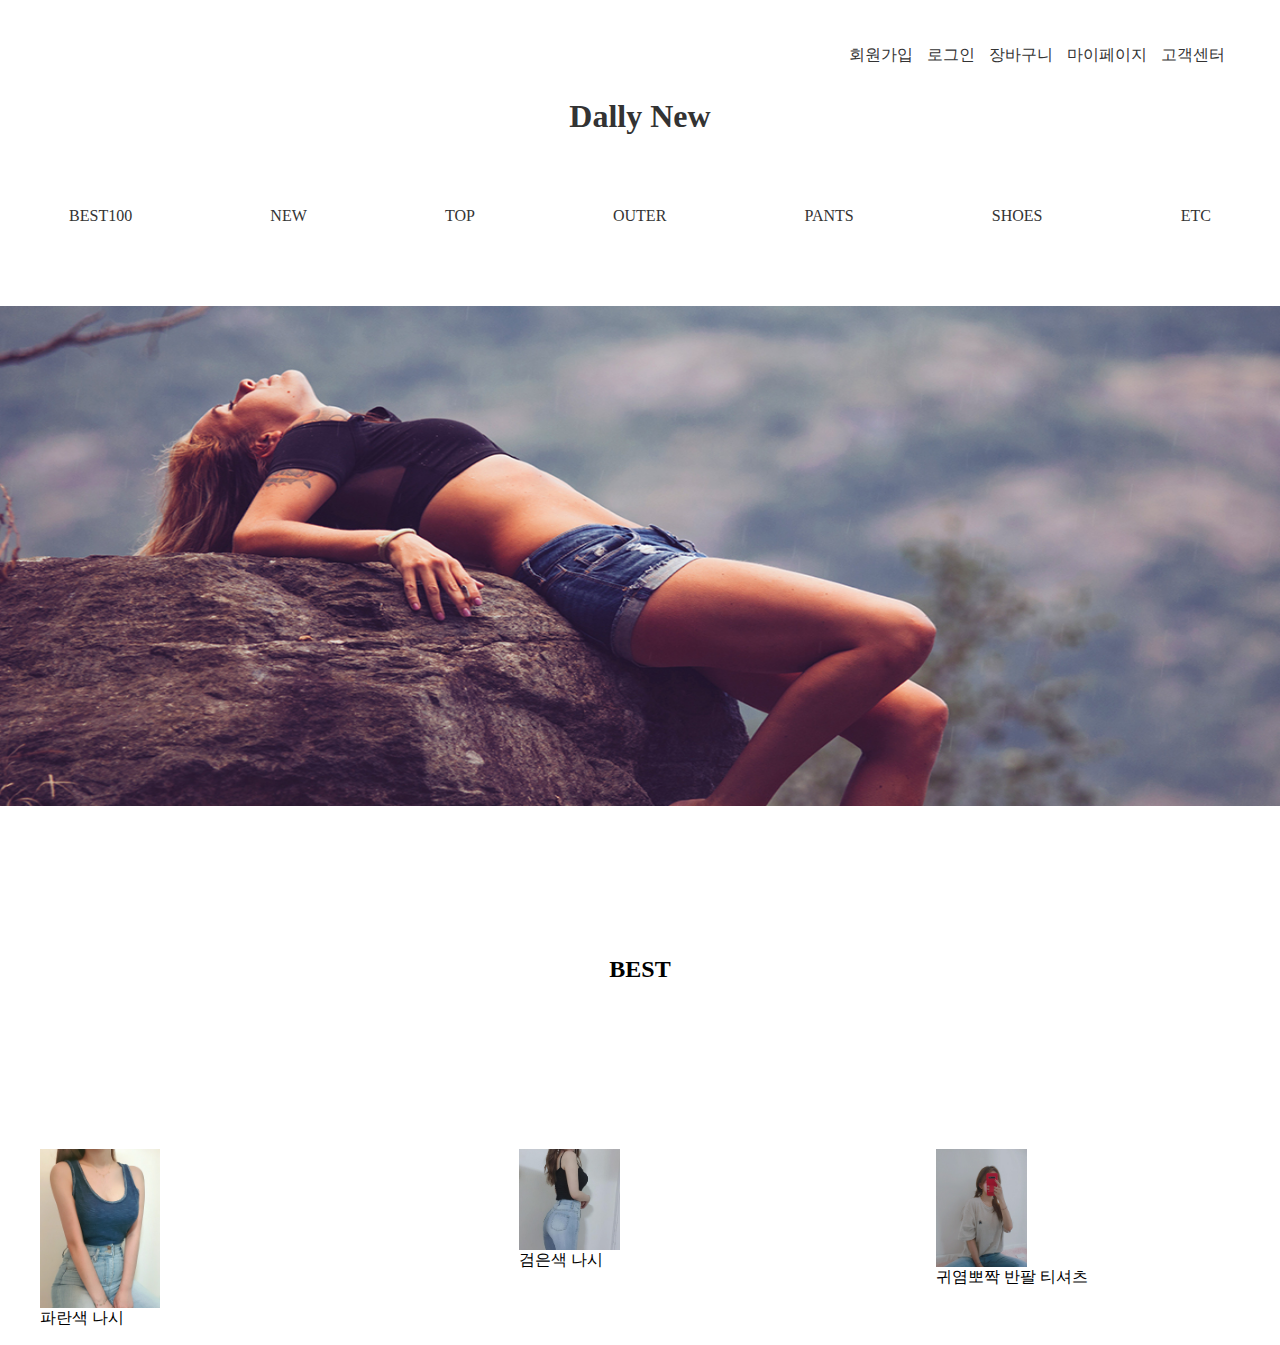
==== index.html @ 5a4df7d3 "수정완료" ====
<!DOCTYPE html>
<html lang="en">
<head>
    <meta charset="UTF-8">
    <meta http-equiv="X-UA-Compatible" content="IE=edge">
    <meta name="viewport" content="width=device-width, initial-scale=1.0">
    <title>Document</title>
    <link href="./데일리뉴/index.css" rel="stylesheet">
</head>
<body>

    <header>
        <div class="headertop">  
            <nav>
                <a href="#">회원가입</a>
                <a href="#">로그인</a>
                <a href="#">장바구니</a>
                <a href="#">마이페이지</a>
                <a href="#">고객센터</a>
            </nav>      
        </div>
        <div class="headerlist">
            <h1><a href="#">Dally New</a></h1>
            <nav>
                <a href="#">BEST100</a>
                <a href="#">NEW</a>
                <a href="#">TOP</a>
                <a href="#">OUTER</a>
                <a href="#">PANTS</a>
                <a href="#">SHOES</a>
                <a href="#">ETC</a>    
            </nav>
        </div>        

    </header>

    <main>
        <div class="main-p">
           <a href="#">
               <img src="./T-photo/img_spot2.jpg" alt="#">
            </a>
        </div>
        <div class="main-title">
            <h2>BEST</h2>
        </div>
        <div class="p-01">
            <figure>
                <img src="./T-photo/파란색 나시.jpg" alt="#">
                <figcaption>파란색 나시 </figcaption>
            </figure>
        <div class="p-02">
            <figure>
                <img src="./T-photo/검은색 나시.jpg" alt="#">
                <figcaption>검은색 나시 </figcaption>
            </figure>
        </div>
        <div class="p-03">
            <figure>
                <img src="./T-photo/귀염뽀짝 반팔티셔츠.jpg" alt="#">
                <figcaption>귀염뽀짝 반팔 티셔츠 </figcaption>
            </figure>
        </div>       
        </div>
    </main>
    <footer></footer>
    
</body>
</html>
---- 데일리뉴/index.css ----
body{display:block;}
body,h1,h2,h3{margin:0;}


img{vertical-align:top;}

*{box-sizing:border-box;}

a{
    text-decoration:none;
    color:#333;
}

header{
    padding-bottom:40px;
    
}
.headertop > nav{
    text-align:right;
    margin:45px 50px 0 50px;
    
}
.headertop > nav > a{
    margin:5px;
}
.headerlist{
    line-height:100px;
    /* border:1px solid #000; */
    text-align:center;
}
.headerlist > h1{}
.headerlist > nav{   
    /* position: fixed;
    top: 0;
    left: 0;
    right: 0;
    width: 100%; */
    display:flex;
    justify-content:space-around;
}
.headerlist > nav > a{}

main{}
.main-p{
    width:100%; margin:0 auto;
}
.main-p > a > img{
    width:100%;
    height:500px;
}
.main-title{
    text-align:center;
    padding:150px 0;
}
.p-01{
    display:flex;
    justify-content:space-around;
}

div > figure > img{width:30%;}
.p-01 > figure{}
.p-01 > figure > img{}
.p-02 > figure{}
.p-02 > figure > img{}
.p-03 > figure{}
.p-03 > figure > img{}
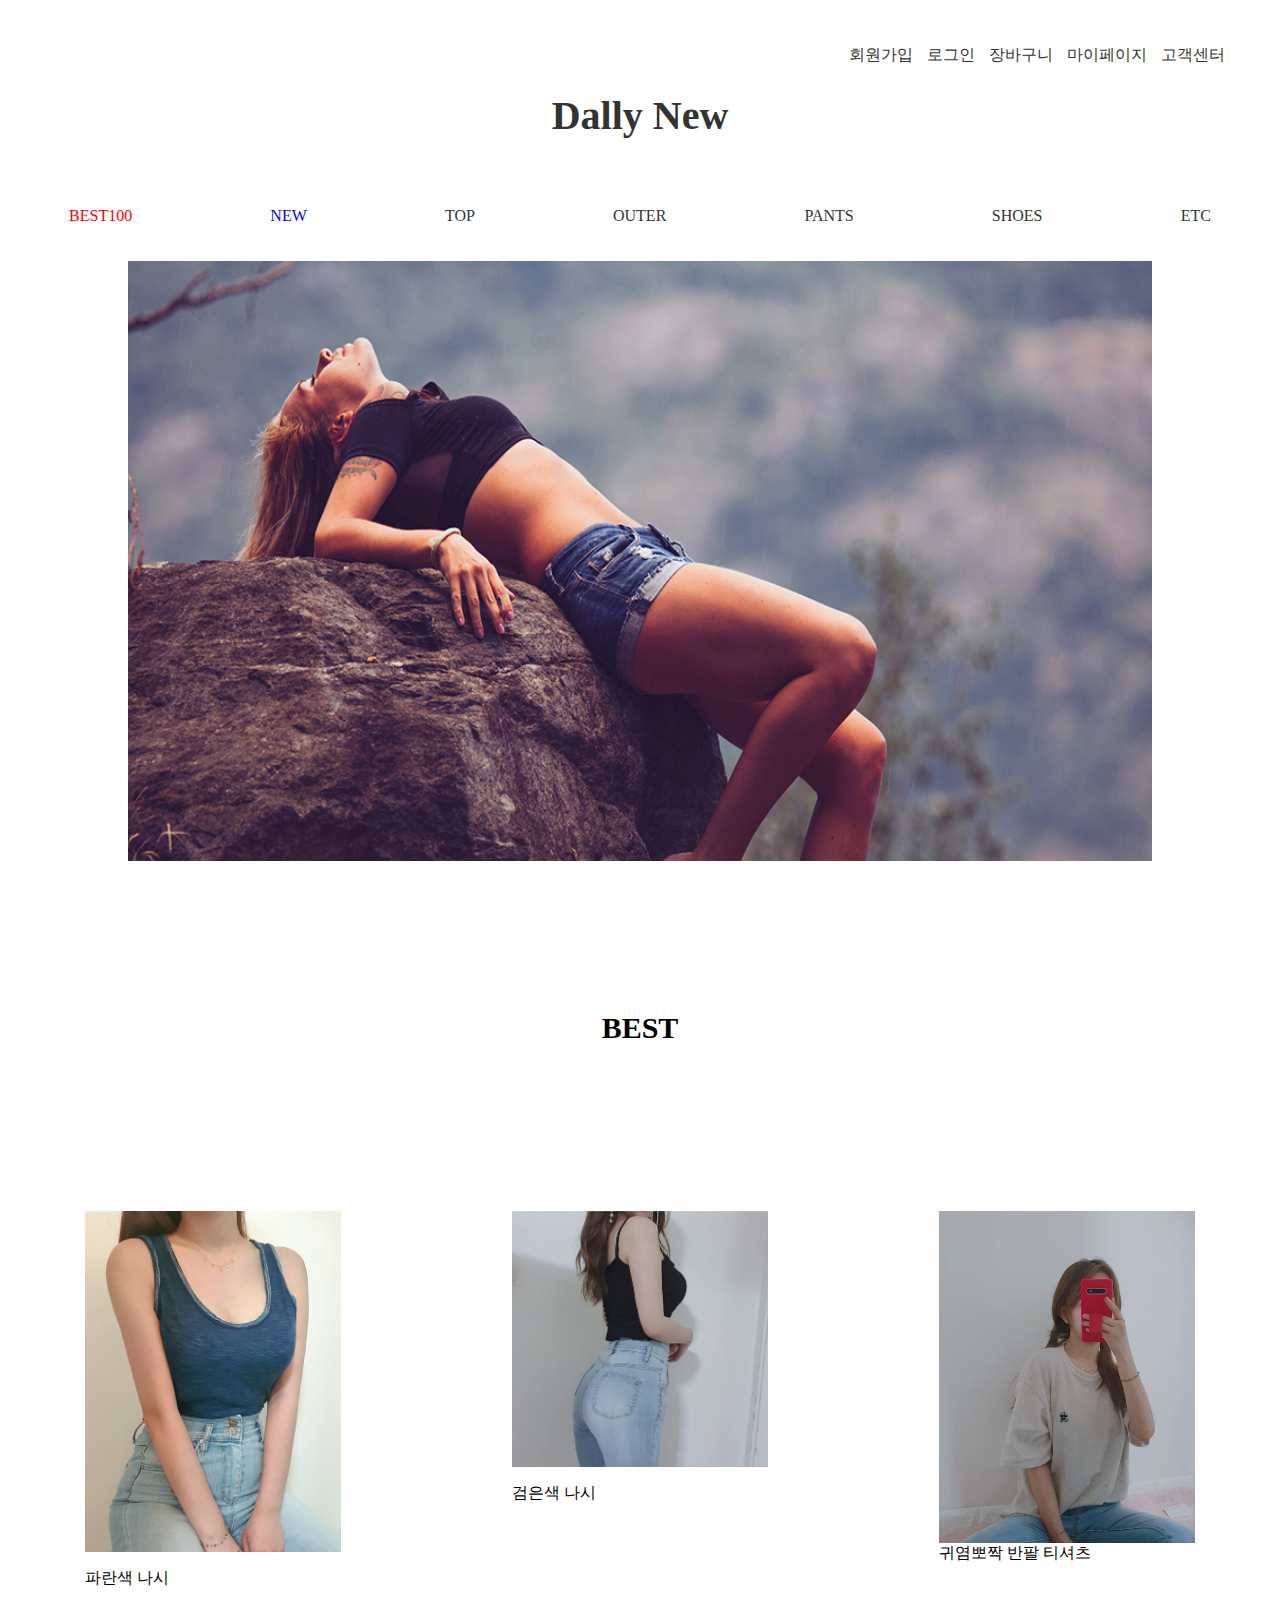
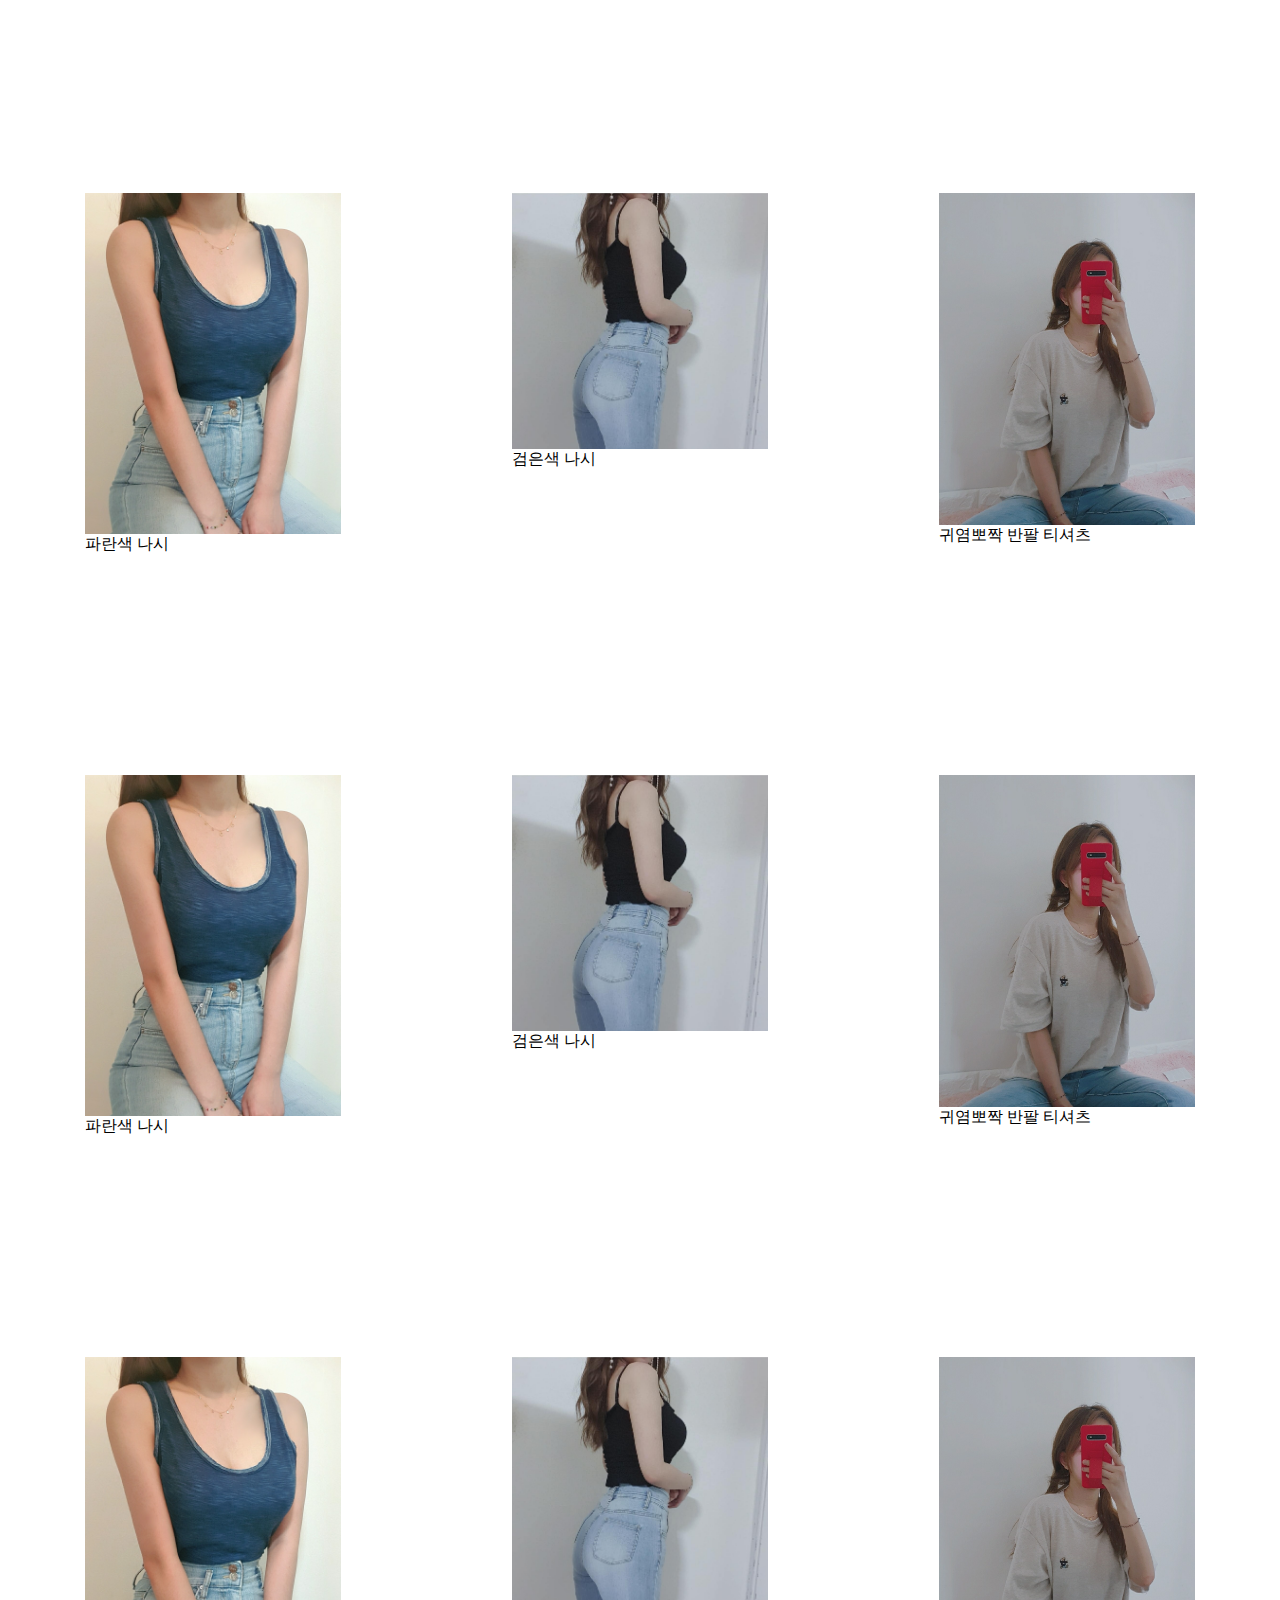
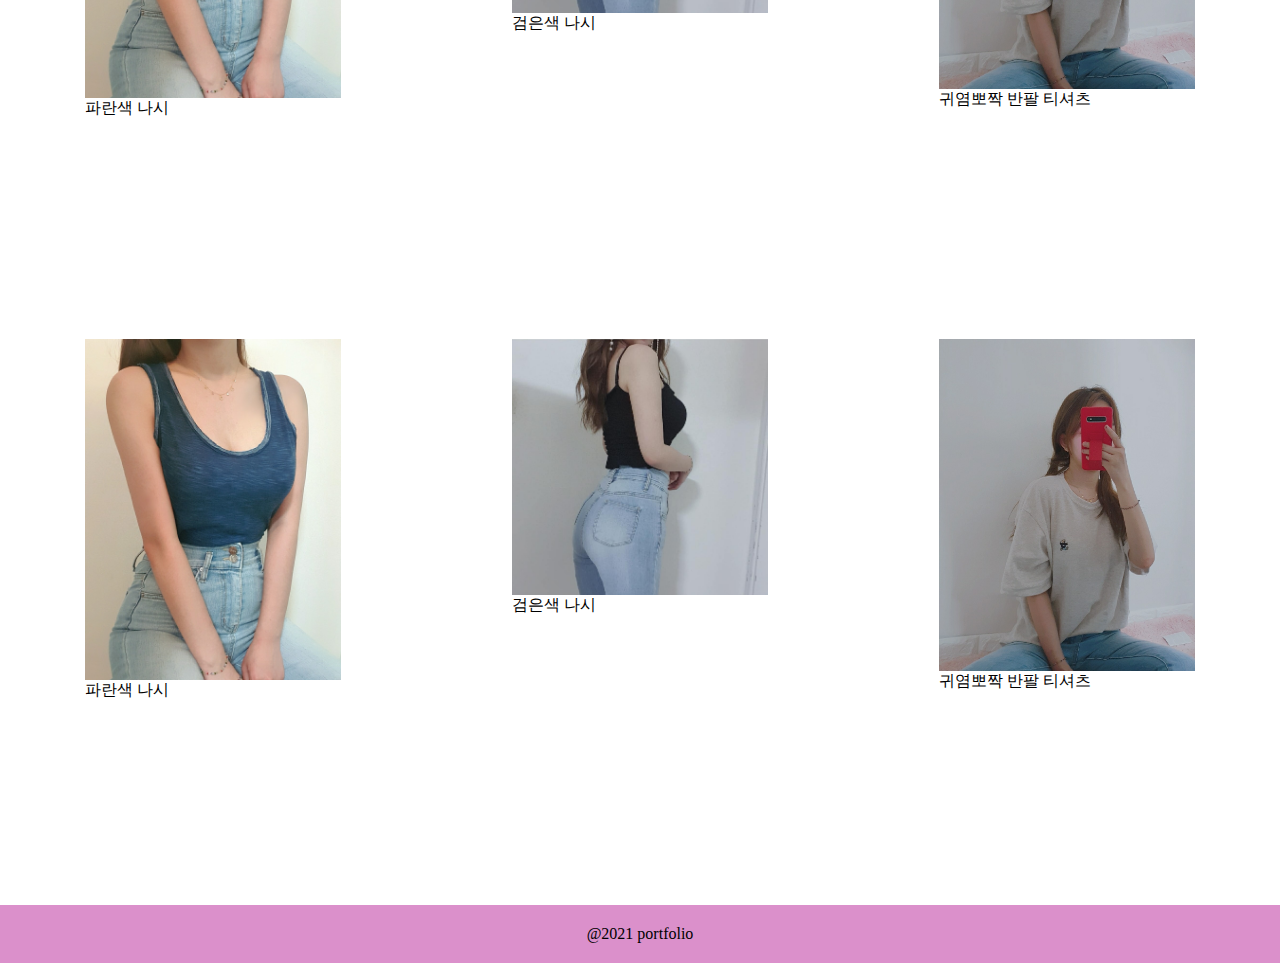
==== commit aba47ba2: "수정" ====
--- a/index.html
+++ b/index.html
@@ -28,7 +28,9 @@
                 <a href="#">OUTER</a>
                 <a href="#">PANTS</a>
                 <a href="#">SHOES</a>
-                <a href="#">ETC</a>    
+                <a href="#">ETC</a>
+                <!-- <input name="search" onkeydown="Checkkey_search();" value>
+                <a href="#"><img src="./T-photo/header_sch_btn.jpg"></a> -->
             </nav>
         </div>        
 
@@ -43,26 +45,88 @@
         <div class="main-title">
             <h2>BEST</h2>
         </div>
-        <div class="p-01">
-            <figure>
-                <img src="./T-photo/파란색 나시.jpg" alt="#">
-                <figcaption>파란색 나시 </figcaption>
-            </figure>
-        <div class="p-02">
-            <figure>
-                <img src="./T-photo/검은색 나시.jpg" alt="#">
-                <figcaption>검은색 나시 </figcaption>
-            </figure>
+        <div class="sub-p">
+            
+                <figure class="p-01">
+                    <a href="#"><img src="./T-photo/파란색 나시.jpg" alt="#"></a>
+                   <p>파란색 나시 </p>
+                </figure>
+            
+            
+                <figure class="p-02">
+                    <a href="#"><img src="./T-photo/검은색 나시.jpg" alt="#"></a>
+                    <p>검은색 나시 </p>
+                </figure>
+            
+                <figure class="p-03">
+                    <a href="#"><img src="./T-photo/귀염뽀짝 반팔티셔츠.jpg" alt="#"></a>
+                    <figcaption>귀염뽀짝 반팔 티셔츠 </figcaption>
+                </figure>
+            
+                <figure class="p-04">
+                    <a href="#"><img src="./T-photo/파란색 나시.jpg" alt="#"></a>
+                    <figcaption>파란색 나시 </figcaption>
+                </figure>
+            
+                <figure class="p-05">
+                    <a href="#"><img src="./T-photo/검은색 나시.jpg" alt="#"></a>
+                    <figcaption>검은색 나시 </figcaption>
+                </figure>
+            
+                <figure class="p-06">
+                    <a href="#"><img src="./T-photo/귀염뽀짝 반팔티셔츠.jpg" alt="#"></a>
+                    <figcaption>귀염뽀짝 반팔 티셔츠 </figcaption>
+                </figure >
+            
+                <figure class="p-07">
+                    <a href="#"><img src="./T-photo/파란색 나시.jpg" alt="#"></a>
+                    <figcaption>파란색 나시 </figcaption>
+                </figure>
+            
+                <figure class="p-08">
+                    <a href="#"><img src="./T-photo/검은색 나시.jpg" alt="#"></a>
+                    <figcaption>검은색 나시 </figcaption>
+                </figure>
+            
+                <figure class="p-09">
+                    <a href="#"><img src="./T-photo/귀염뽀짝 반팔티셔츠.jpg" alt="#"></a>
+                    <figcaption>귀염뽀짝 반팔 티셔츠 </figcaption>
+                </figure>
+           
+                <figure class="p-10">
+                    <a href="#"><img src="./T-photo/파란색 나시.jpg" alt="#"></a>
+                    <figcaption>파란색 나시 </figcaption>
+                </figure>
+            
+                <figure class="p-11">
+                    <a href="#"><img src="./T-photo/검은색 나시.jpg" alt="#"></a>
+                    <figcaption>검은색 나시 </figcaption>
+                </figure>
+            
+                <figure class="p-12">
+                    <a href="#"><img src="./T-photo/귀염뽀짝 반팔티셔츠.jpg" alt="#"></a>
+                    <figcaption>귀염뽀짝 반팔 티셔츠 </figcaption>
+                </figure>
+           
+                <figure class="p-13">
+                    <a href="#"><img src="./T-photo/파란색 나시.jpg" alt="#"></a>
+                    <figcaption>파란색 나시 </figcaption>
+                </figure>
+            
+                <figure class="p-14">
+                    <a href="#"><img src="./T-photo/검은색 나시.jpg" alt="#"></a>
+                    <figcaption>검은색 나시 </figcaption>
+                </figure>
+            
+                <figure class="p-15">
+                    <a href="#"><img src="./T-photo/귀염뽀짝 반팔티셔츠.jpg" alt="#"></a>
+                    <figcaption>귀염뽀짝 반팔 티셔츠 </figcaption>
+                </figure>
+                         
         </div>
-        <div class="p-03">
-            <figure>
-                <img src="./T-photo/귀염뽀짝 반팔티셔츠.jpg" alt="#">
-                <figcaption>귀염뽀짝 반팔 티셔츠 </figcaption>
-            </figure>
-        </div>       
-        </div>
+        
     </main>
-    <footer></footer>
+    <footer>@2021 portfolio</footer>
     
 </body>
 </html>--- a/데일리뉴/index.css
+++ b/데일리뉴/index.css
@@ -1,5 +1,7 @@
-body{display:block;}
+div{display:block;}
 body,h1,h2,h3{margin:0;}
+
+/* body{font-family:} */
 
 
 img{vertical-align:top;}
@@ -15,7 +17,7 @@
     padding-bottom:40px;
     
 }
-.headertop > nav{
+.headertop > nav{  
     text-align:right;
     margin:45px 50px 0 50px;
     
@@ -25,42 +27,72 @@
 }
 .headerlist{
     line-height:100px;
-    /* border:1px solid #000; */
     text-align:center;
 }
-.headerlist > h1{}
-.headerlist > nav{   
-    /* position: fixed;
-    top: 0;
-    left: 0;
-    right: 0;
-    width: 100%; */
+.headerlist > h1{font-size:40px;}
+.headerlist > nav{
+    position:relative;
+    top:0; left:0;   
+    height:55px;
+    background:#fff;
     display:flex;
     justify-content:space-around;
 }
-.headerlist > nav > a{}
+.headerlist > nav::after{
+    height:55px;
+    position: fixed;
+    top: 0;
+    left: 0;
+    width: 100%;
+}
 
-main{}
+
+.headerlist > nav > a:nth-child(1){color:red;}
+.headerlist > nav > a:nth-child(2){color:blue;}
+
+/* .headerlist > nav > input{
+    border:0;
+    vertical-align: middle;
+    border-bottom:1px solid #000;
+    
+} */
+
+/* main{} */
 .main-p{
-    width:100%; margin:0 auto;
+    width:80%; margin:0 auto;
 }
 .main-p > a > img{
     width:100%;
-    height:500px;
+    height:600px;
+    text-align:center;
 }
+
 .main-title{
     text-align:center;
-    padding:150px 0;
-}
-.p-01{
+    padding:150px 0;}
+
+
+
+.main-title > h2{font-size:30px;}
+
+.sub-p img{width:100%;}
+
+.sub-p{
     display:flex;
     justify-content:space-around;
+    flex-wrap:wrap;
 }
 
-div > figure > img{width:30%;}
-.p-01 > figure{}
-.p-01 > figure > img{}
-.p-02 > figure{}
-.p-02 > figure > img{}
-.p-03 > figure{}
-.p-03 > figure > img{}+
+footer{
+    text-align:center;
+    padding:20px 0;
+    background:rgb(219, 144, 203)
+}
+
+.sub-p > figure{
+    /* border:1px solid#000; */
+    width:20%; height:550px;
+}
+
+
